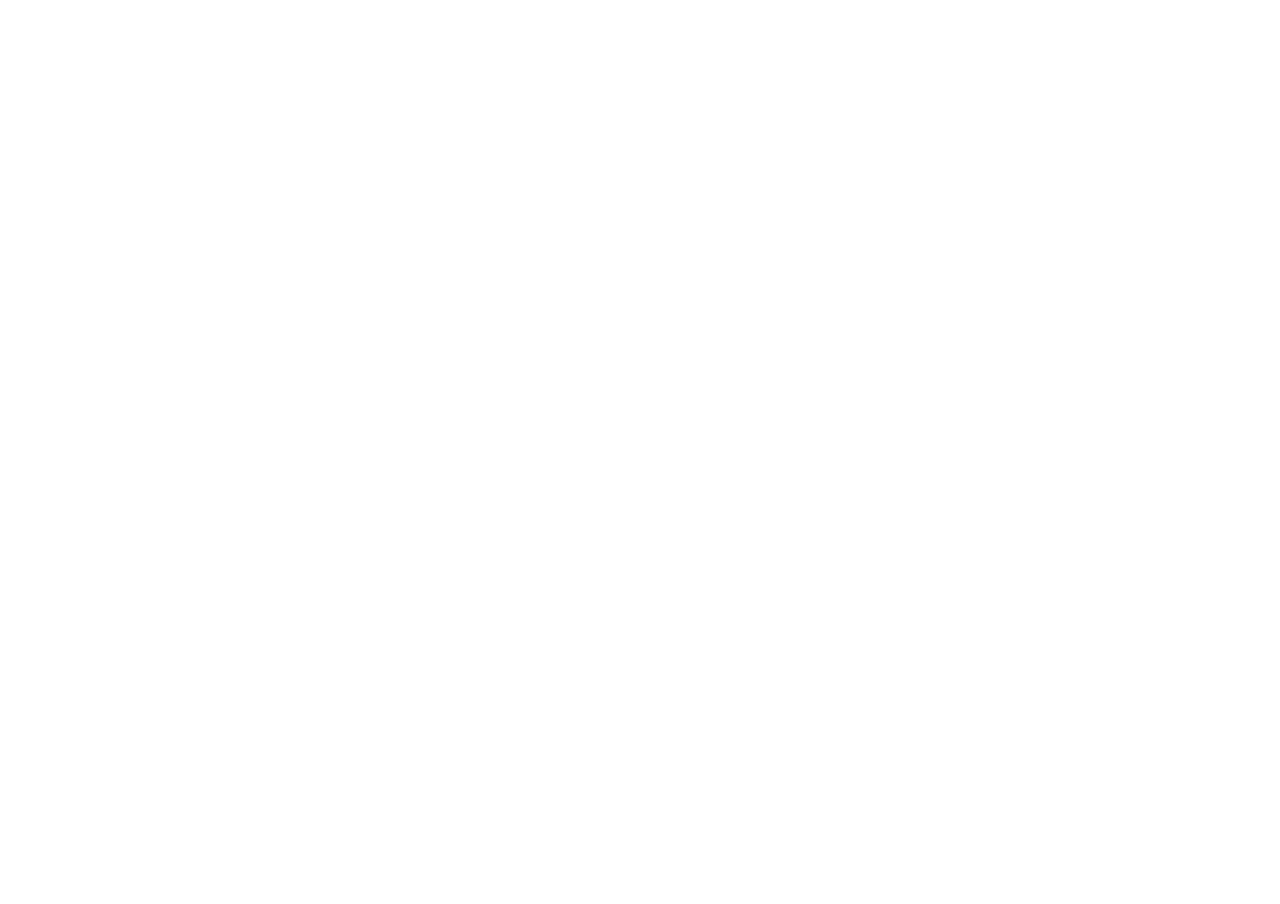
==== pages/subpages/sub03.html @ f5cf21e8 "아텐츠 마지막 사이트" ====
<!DOCTYPE html>
<html lang="ko">

<head>
  <meta charset="UTF-8">
  <meta http-equiv="X-UA-Compatible" content="IE=edge">
  <meta name="viewport" content="width=device-width, initial-scale=1.0">
  <title>스토리보드</title>
  <style>
    #myPDF {
      width: 100%;
      height: 100vh;
    }

    body {
      margin: 0;
      padding: 0;
      overflow: hidden;
    }

  </style>
</head>

<body>

  <div>
    <iframe title="document" id="myPDF" src="/contents/SF4-Concept-doc.pdf" frameborder="0"></iframe>

  </div>
</body>

</html>
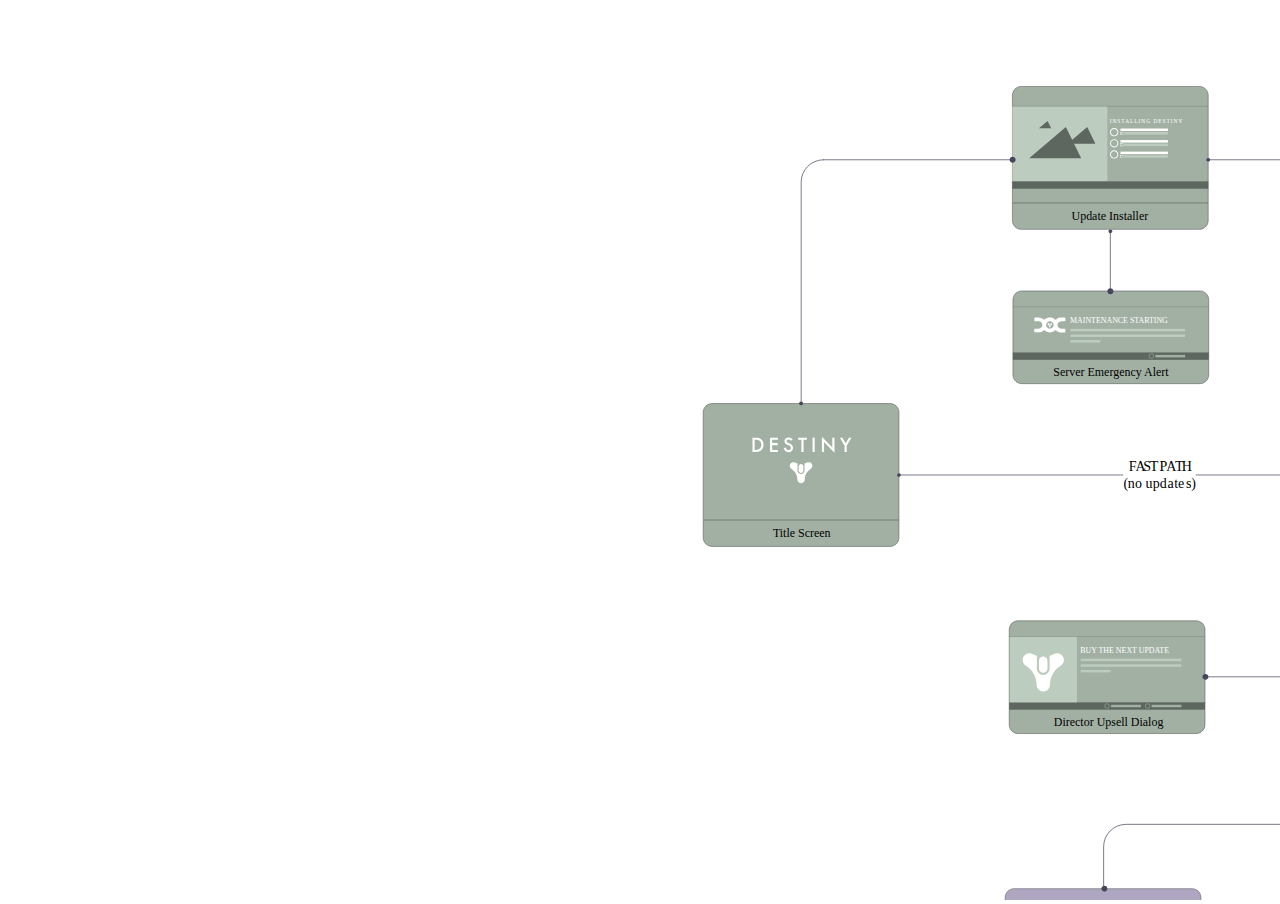
==== commit 9679883b: "UI svg 추가 테스트" ====
--- a/pages/subpages/sub03.html
+++ b/pages/subpages/sub03.html
@@ -24,7 +24,7 @@
 <body>
 
   <div>
-    <iframe title="document" id="myPDF" src="/contents/SF4-Concept-doc.pdf" frameborder="0"></iframe>
+    <iframe title="document" id="myPDF" src="/images/Destiny_flowchart_v9.svg" frameborder="0"></iframe>
 
   </div>
 </body>
